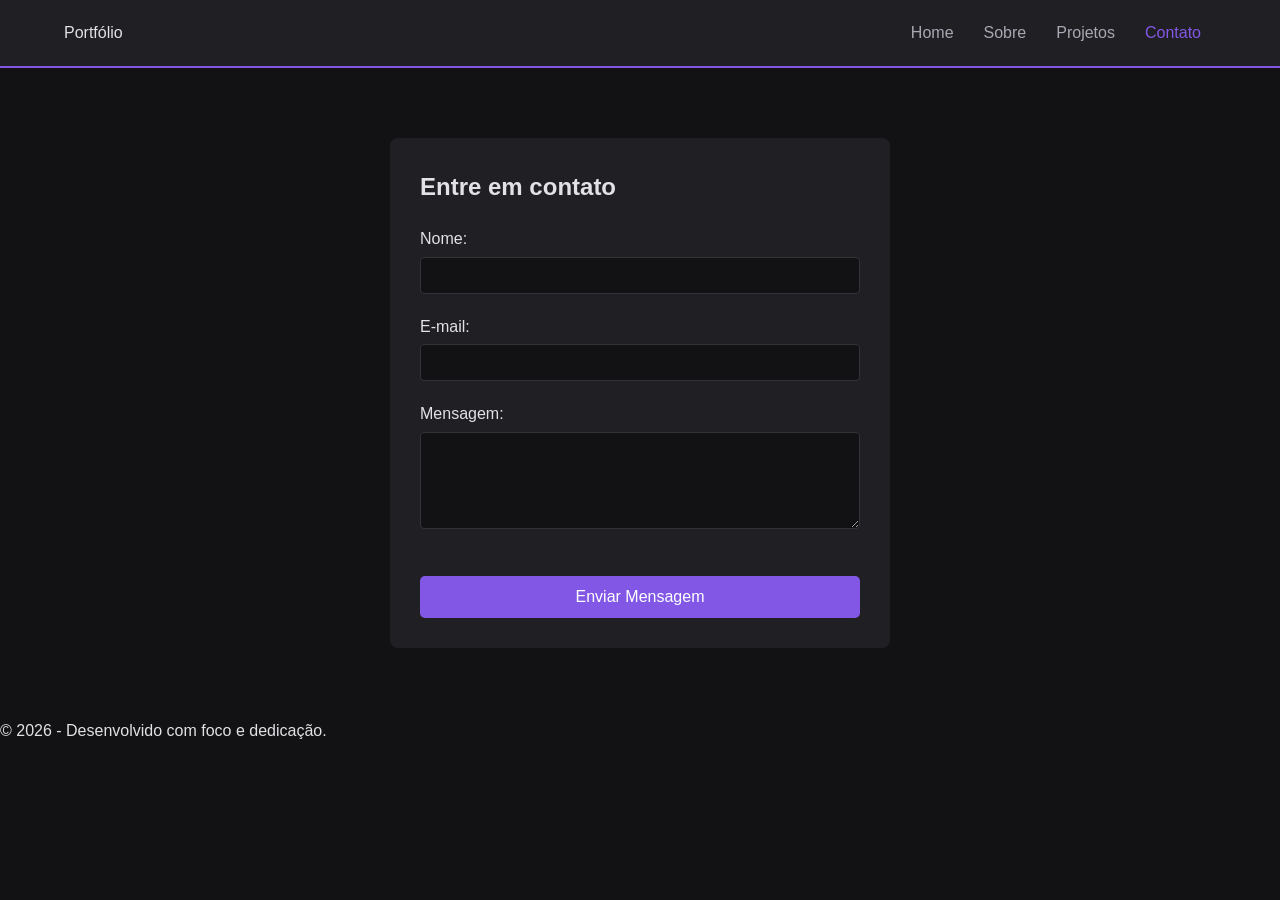
==== contato.html @ 35a98810 "feat: estrutura inicial do portfolio" ====
<!DOCTYPE html>
<html lang="pt-BR">
<head>
    <meta charset="UTF-8">
    <meta name="viewport" content="width=device-width, initial-scale=1.0">
    <meta name="description" content="Entre em contato com o desenvolvedor através do formulário de mensagem.">
    <meta name="keywords" content="Desenvolvedor, Software Engineer, Front-End, HTML, CSS, JavaScript">
    <title>Meu Portfólio | Contato</title>
    <link rel="stylesheet" href="css/style.css">
    <script src="https://code.jquery.com/jquery-3.6.4.min.js" defer></script>
    <script src="js/script.js" defer></script>
</head>
<body>

    <header>
        <nav class="navbar">
            <div class="logo">Portfólio</div>
            <ul class="nav-links">
                <li><a href="index.html">Home</a></li>
                <li><a href="sobre.html">Sobre</a></li>
                <li><a href="projetos.html">Projetos</a></li>
                <li><a href="contato.html" class="active">Contato</a></li>
            </ul>
            <div class="menu-toggle">⚡</div>
        </nav>
    </header>

    <main class="container">
        <div class="form-container">
            <h2>Entre em contato</h2>
            <form id="contactForm" novalidate style="margin-top: 20px;">
                <div class="form-group">
                    <label for="nome">Nome:</label>
                    <input type="text" id="nome" name="nome">
                    <span id="error-nome" class="error-msg"></span>
                </div>
                <div class="form-group">
                    <label for="email">E-mail:</label>
                    <input type="email" id="email" name="email">
                    <span id="error-email" class="error-msg"></span>
                </div>
                <div class="form-group">
                    <label for="mensagem">Mensagem:</label>
                    <textarea id="mensagem" name="mensagem" rows="5"></textarea>
                    <span id="error-mensagem" class="error-msg"></span>
                </div>
                <button type="submit" class="btn" style="width: 100%;">Enviar Mensagem</button>
            </form>
        </div>
    </main>

    <footer>
        <p>&copy; 2026 - Desenvolvido com foco e dedicação.</p>
    </footer>
</body>
</html>
---- css/style.css ----
:root {
    --bg-color: #121214;
    --card-bg: #202024;
    --primary-color: #8257e5;
    --text-color: #e1e1e6;
    --text-muted: #a8a8b3;
}

* {
    margin: 0;
    padding: 0;
    box-sizing: border-box; /* Corrigido de box-box-sizing para box-sizing */
}

body {
    background-color: var(--bg-color);
    color: var(--text-color);
    font-family: 'Segoe UI', Tahoma, Geneva, Verdana, sans-serif;
    line-height: 1.6;
}

.container {
    width: 90%;
    max-width: 1200px;
    margin: 0 auto;
    padding: 20px 0;
}

/* Navbar Responsiva */
.navbar {
    display: flex;
    justify-content: space-between;
    align-items: center;
    padding: 20px 5%;
    background-color: var(--card-bg);
    border-bottom: 2px solid var(--primary-color);
}

.nav-links {
    display: flex;
    list-style: none;
}

.nav-links li a {
    color: var(--text-muted);
    text-decoration: none;
    padding: 10px 15px;
    transition: color 0.3s;
}

.nav-links li a:hover, .nav-links li a.active {
    color: var(--primary-color);
}

.menu-toggle {
    display: none;
    cursor: pointer;
    font-size: 1.5rem;
}

/* Hero Section */
.hero-section {
    min-height: calc(100vh - 150px);
    display: flex;
    align-items: center;
    text-align: center;
}

.hero-content h1 {
    font-size: 3rem;
    margin-bottom: 20px;
}

.btn {
    background-color: var(--primary-color);
    color: #fff;
    border: none;
    padding: 12px 24px;
    cursor: pointer;
    border-radius: 5px;
    font-size: 1rem;
    margin-top: 20px;
    transition: background 0.3s;
}

.btn:hover {
    background-color: #9466ff;
}

/* Formulário de Contato */
.form-container {
    max-width: 500px;
    margin: 50px auto;
    background: var(--card-bg);
    padding: 30px;
    border-radius: 8px;
}

.form-group {
    margin-bottom: 20px;
}

.form-group label {
    display: block;
    margin-bottom: 5px;
}

.form-group input, .form-group textarea {
    width: 100%;
    padding: 10px;
    background: var(--bg-color);
    border: 1px solid #323238;
    color: #fff;
    border-radius: 4px;
}

.error-msg {
    color: #f75a68;
    font-size: 0.85rem;
    display: none;
}

/* Media Queries (Responsividade) */
@media (max-width: 768px) {
    .nav-links {
        display: none; /* Em produção real, você usaria JS para alternar uma classe utilitária */
    }
    .menu-toggle {
        display: block;
    }
    .hero-content h1 {
        font-size: 2rem;
    }
}
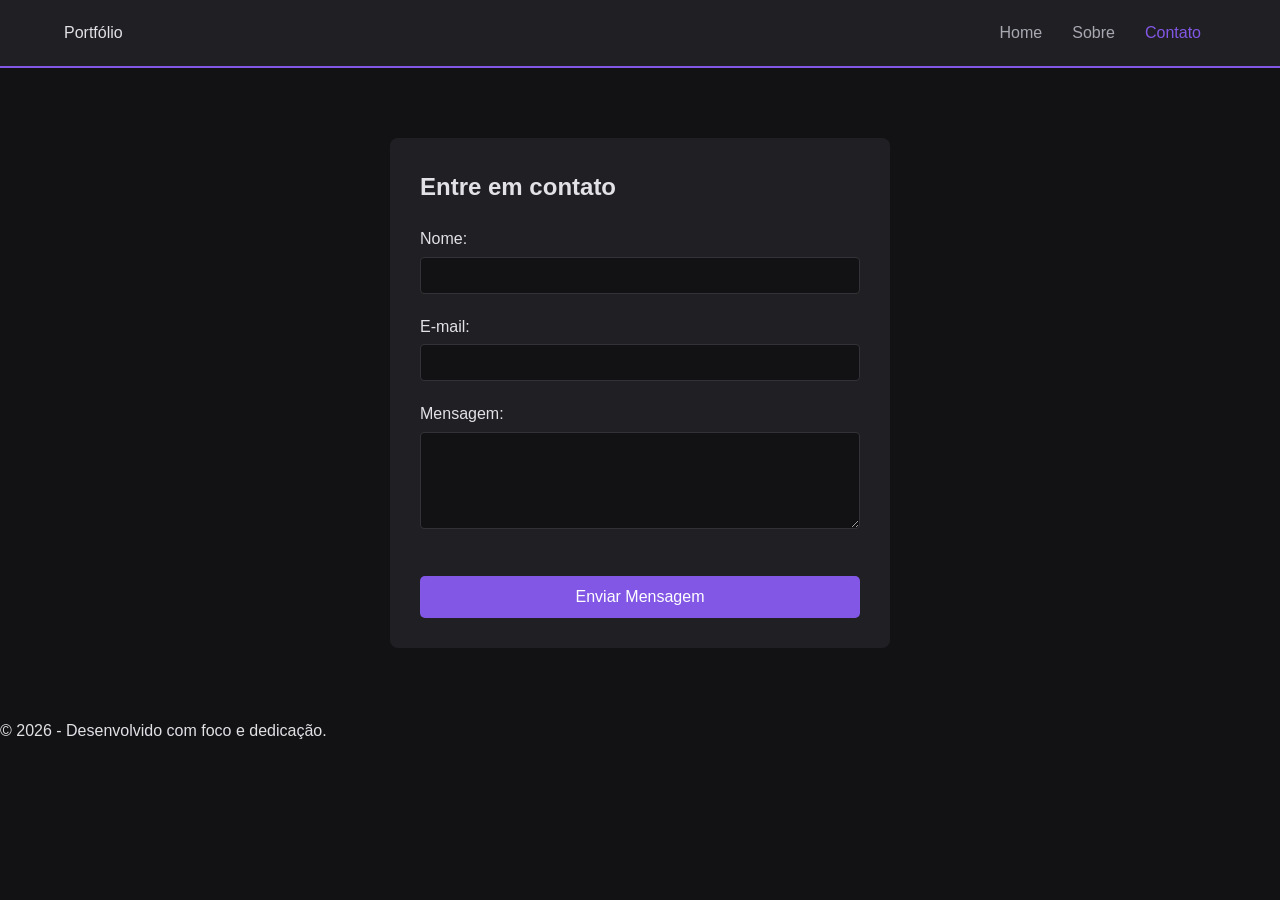
==== commit 07c0d76f: "Remove link de projetos do arquivo sobre.html" ====
--- a/contato.html
+++ b/contato.html
@@ -18,7 +18,6 @@
             <ul class="nav-links">
                 <li><a href="index.html">Home</a></li>
                 <li><a href="sobre.html">Sobre</a></li>
-                <li><a href="projetos.html">Projetos</a></li>
                 <li><a href="contato.html" class="active">Contato</a></li>
             </ul>
             <div class="menu-toggle">⚡</div>
